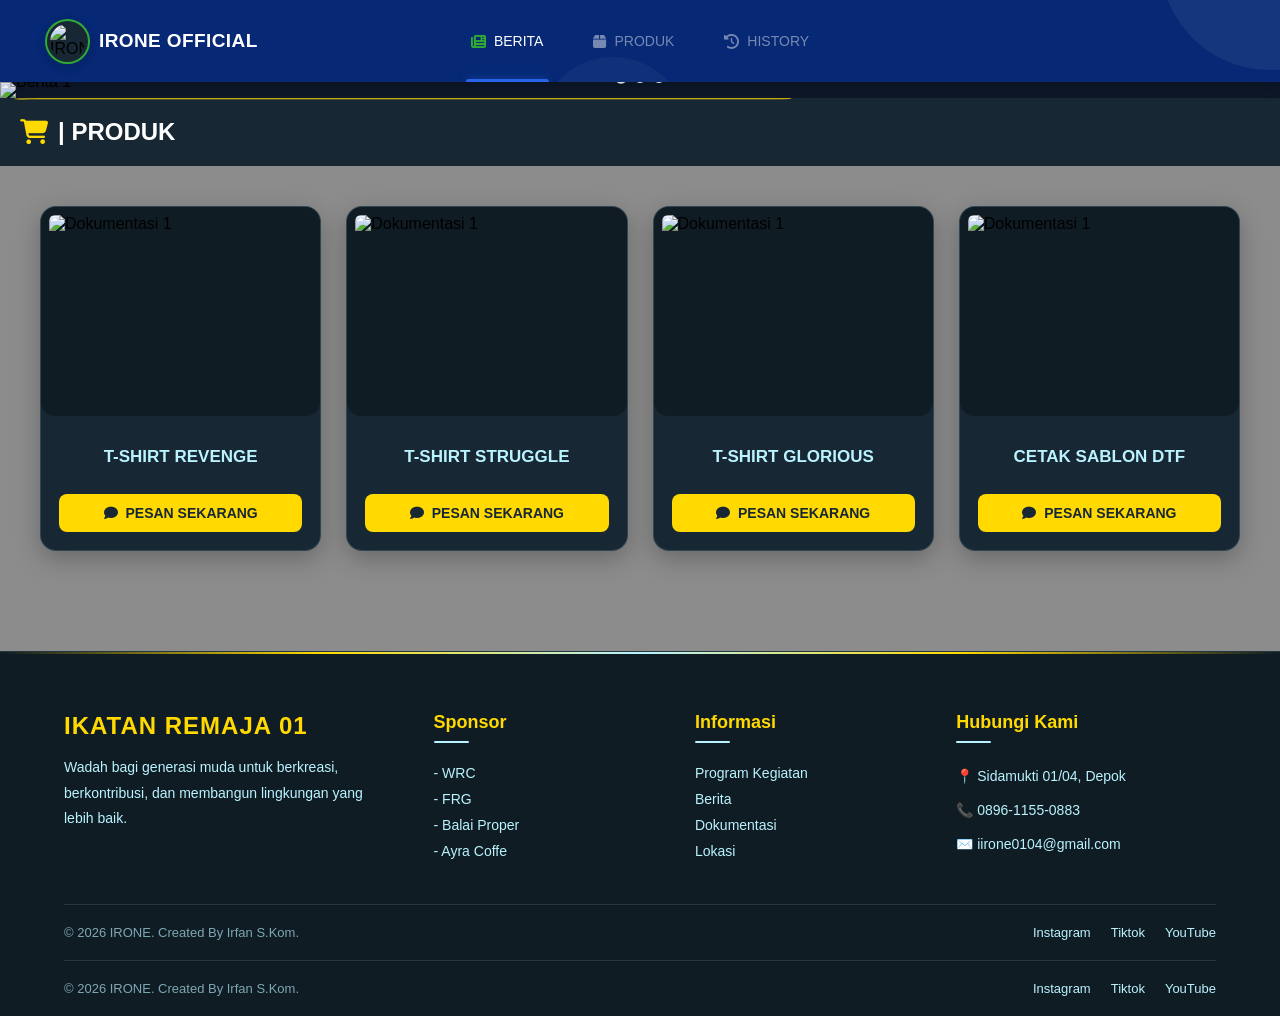
==== produk.html @ b9040efd "Add files via upload" ====
<!DOCTYPE html>
<html lang="id">
<head>
    <meta charset="UTF-8">
    <meta name="viewport" content="width=device-width, initial-scale=1.0">

    <title>IRONE-SITE</title>

    <!-- Font Awesome untuk icon -->
    <link rel="stylesheet"
          href="https://cdnjs.cloudflare.com/ajax/libs/font-awesome/6.5.2/css/all.min.css">

    <!-- CSS -->
    <link rel="stylesheet" href="style.css">
</head>

<body>

    <!-- =========================================
     DESKTOP TOP BAR
     HANYA MUNCUL DI DESKTOP
========================================= -->

<header class="desktop-topbar">

    <!-- LOGO + TEXT KIRI -->
    <div class="desktop-brand">

        <img
            src="img/logo.jpeg"
            alt="IRONE OFFICIAL"
            class="desktop-logo"
        >

        <div class="desktop-brand-text">

            <h1>IRONE OFFICIAL</h1>


        </div>

    </div>


    <!-- MENU TENGAH -->
    <nav class="desktop-menu">

        <a href="index.html" class="desktop-menu-item active">
            <i class="fa-solid fa-newspaper"></i>
            <span>BERITA</span>
        </a>

        <a href="produk.html" class="desktop-menu-item">
            <i class="fa-solid fa-box"></i>
            <span>PRODUK</span>
        </a>

        <a href="history.html" class="desktop-menu-item">
            <i class="fa-solid fa-clock-rotate-left"></i>
            <span>HISTORY</span>
        </a>

    </nav>

</header>

    <header class="mobile-topbar">

        <div class="mobile-brand">

            <!-- LOGO -->
            <img
                src="img/logo.jpeg"
                alt="Logo"
                class="mobile-logo"
            >

            <!-- TEXT -->
            <div class="mobile-brand-text">
                <h1>IRONE OFFICIAL</h1>
                <p>Wadah bagi para pemuda untuk membuktikan kualitasnya.</p>
            </div>

        </div>

    </header>
    <!-- MENU BAR -->
    <nav class="navbar">

        <div class="nav-container">

            <!-- BERITA -->
            <a href="index.html" class="nav-item">
                <i class="fa-solid fa-newspaper"></i>
                <span>BERITA</span>
            </a>

            <!-- LOGO KERANJANG -->
            <a href="produk.html" class="nav-logo">
                <i class="fa-solid fa-cart-shopping"></i>
            </a>

            <!-- HISTORY -->
            <a href="history.html" class="nav-item">
                <i class="fa-solid fa-clock-rotate-left"></i>
                <span>HISTORY</span>
            </a>

        </div>

    </nav>

    <!-- CONTENT -->
    <section class="hero-slider">

        <div class="slider-image-wrapper">

            <div class="slider-track">

                <div class="slide active">
                    <img src="img/bgp.jpeg" alt="Berita 1">
                </div>

                <div class="slide">
                    <img src="img/bgp.jpeg" alt="Berita 2">
                </div>

                <div class="slide">
                    <img src="img/bgp.jpeg" alt="Berita 3">
                </div>

            </div>

            <!-- BULATAN -->
            <div class="slider-dots"></div>

        </div>

    </section>

    <!-- CONTENT 1 -->
   <div class="berita-wrapper"> 
    <div class="berita">

        <svg class="running-border" viewBox="0 0 100 100" preserveAspectRatio="none">
            <rect
                x="1"
                y="1"
                width="98"
                height="98"
                rx="2"
                pathLength="100"
            />
        </svg>

        <div class="judul-anggota">
            <i class="fa-solid fa-cart-shopping"></i>
            <h3> | PRODUK</h3>
        </div>

    </div>
</div>

<section class="download-section">

    <div class="download-container">

        <!-- CARD 1 -->
        <div class="download-card">

            <div class="download-image">
                <img src="img/pe1.jpeg" alt="Dokumentasi 1">
            </div>

            <div class="download-info">

                <h3>T-SHIRT REVENGE</h3>

                <a href="https://wa.me/62895332427345?text=SAYA%20MAU%20ORDER%20T-SHIRT%20REVENGE"
                target="_blank"
                class="download-btn">

                    <i class="fa-solid fa-comment"></i>
                    PESAN SEKARANG

                </a>

            </div>

        </div>

         <!-- CARD 1 -->
        <div class="download-card">

            <div class="download-image">
                <img src="img/pe200.png" alt="Dokumentasi 1">
            </div>

            <div class="download-info">

                <h3>T-SHIRT STRUGGLE</h3>

                <a href="https://wa.me/62895332427345?text=SAYA%20MAU%20ORDER%20T-SHIRT%20STRUGGLE"
                target="_blank"
                class="download-btn">

                    <i class="fa-solid fa-comment"></i>
                    PESAN SEKARANG

                </a>

            </div>

        </div>

        <!-- CARD 1 -->
        <div class="download-card">

            <div class="download-image">
                <img src="img/pe3.jpeg" alt="Dokumentasi 1">
            </div>

            <div class="download-info">

                <h3>T-SHIRT GLORIOUS</h3>

                <a href="https://wa.me/62895332427345?text=SAYA%20MAU%20ORDER%20T-SHIRT%20GLORIOUS"
                target="_blank"
                class="download-btn">

                    <i class="fa-solid fa-comment"></i>
                    PESAN SEKARANG

                </a>

            </div>

        </div>

        <div class="download-card">

            <div class="download-image">
                <img src="img/500.pNg" alt="Dokumentasi 1">
            </div>

            <div class="download-info">

                <h3>CETAK SABLON DTF</h3>

                <a href="https://wa.me/62895332427345?text=SAYA%20MAU%20CETAK%20SABLON%20DTF"
                target="_blank"
                class="download-btn">

                    <i class="fa-solid fa-comment"></i>
                    PESAN SEKARANG

                </a>

            </div>

        </div>

    </div>

</section>

<!-- footer -->

 <footer class="footer">
    <div class="footer-container">

        <!-- Brand -->
        <div class="footer-brand">
            <h2>IKATAN REMAJA 01</h2>
            <p>
                Wadah bagi generasi muda untuk berkreasi, berkontribusi,
                dan membangun lingkungan yang lebih baik.
            </p>
        </div>

        <!-- Navigation -->
        <div class="footer-column">
            <h3>Sponsor</h3>
            <a href="#">- WRC</a>
            <a href="#">- FRG</a>
            <a href="#">- Balai Proper</a>
            <a href="#">- Ayra Coffe</a>
        </div>

        <!-- Information -->
        <div class="footer-column">
            <h3>Informasi</h3>
            <a href="#">Program Kegiatan</a>
            <a href="#">Berita</a>
            <a href="#">Dokumentasi</a>
            <a href="https://maps.app.goo.gl/nDN56WrfhUnpNdLi6">Lokasi</a>
        </div>

        <!-- Contact -->
        <div class="footer-column">
            <h3>Hubungi Kami</h3>
            <p>📍 Sidamukti 01/04, Depok</p>
            <p>📞 0896-1155-0883</p>
            <p>✉️ iirone0104@gmail.com</p>
        </div>

    </div>

    <!-- Bottom Footer -->
    <div class="footer-bottom">
        <p>© 2026 IRONE. Created By Irfan S.Kom.</p>

        <div class="social-links">
            <a href="https://www.instagram.com/p/DcHcsuZkzyS/?utm_source=ig_web_button_share_sheet">Instagram</a>
            <a href="#">Tiktok</a>
            <a href="#">YouTube</a>
        </div>
    </div>

    <div class="footer-bottom">
        <p>© 2026 IRONE. Created By Irfan S.Kom.</p>

        <div class="social-links">
            <a href="https://www.instagram.com/p/DcHcsuZkzyS/?utm_source=ig_web_button_share_sheet">Instagram</a>
            <a href="#">Tiktok</a>
            <a href="#">YouTube</a>
        </div>
    </div>
</footer>

</body>

<script>

document.addEventListener("DOMContentLoaded", function () {

    const slides = document.querySelectorAll(".slide");

    const prevButton = document.querySelector(".slider-prev");

    const nextButton = document.querySelector(".slider-next");

    const dotsContainer = document.querySelector(".slider-dots");


    let currentSlide = 0;

    let autoSlide;


    /* =========================================
       KALAU GAMBAR CUMA 1
    ========================================= */

    if (slides.length <= 1) {

        if (prevButton) {
            prevButton.style.display = "none";
        }

        if (nextButton) {
            nextButton.style.display = "none";
        }

        if (dotsContainer) {
            dotsContainer.style.display = "none";
        }

        return;
    }


    /* =========================================
       BUAT BULATAN OTOMATIS
    ========================================= */

    slides.forEach(function (slide, index) {

        const dot = document.createElement("button");

        dot.classList.add("slider-dot");

        dot.type = "button";


        if (index === 0) {
            dot.classList.add("active");
        }


        dot.addEventListener("click", function () {

            showSlide(index);

            restartAutoSlide();

        });


        dotsContainer.appendChild(dot);

    });


    const dots =
        document.querySelectorAll(".slider-dot");


    /* =========================================
       PINDAH SLIDE
    ========================================= */

    function showSlide(index) {

        currentSlide = index;


        slides.forEach(function (slide, i) {

            slide.classList.toggle(
                "active",
                i === currentSlide
            );

        });


        dots.forEach(function (dot, i) {

            dot.classList.toggle(
                "active",
                i === currentSlide
            );

        });

    }


    /* =========================================
       NEXT >
    ========================================= */

    function nextSlide() {

        currentSlide++;

        if (currentSlide >= slides.length) {

            currentSlide = 0;

        }

        showSlide(currentSlide);

    }


    /* =========================================
       PREVIOUS <
    ========================================= */

    function previousSlide() {

        currentSlide--;

        if (currentSlide < 0) {

            currentSlide = slides.length - 1;

        }

        showSlide(currentSlide);

    }


    /* =========================================
       TOMBOL <
    ========================================= */

    prevButton.addEventListener(
        "click",
        function () {

            previousSlide();

            restartAutoSlide();

        }
    );


    /* =========================================
       TOMBOL >
    ========================================= */

    nextButton.addEventListener(
        "click",
        function () {

            nextSlide();

            restartAutoSlide();

        }
    );


    /* =========================================
       AUTO SLIDE
       5 DETIK
    ========================================= */

    function startAutoSlide() {

        autoSlide = setInterval(
            nextSlide,
            5000
        );

    }


    /* =========================================
       RESET AUTO SLIDE
    ========================================= */

    function restartAutoSlide() {

        clearInterval(autoSlide);

        startAutoSlide();

    }


    showSlide(0);

    startAutoSlide();

});

</script>

<script>

    const boxes =
        document.querySelectorAll(".info-box");


    const observer = new IntersectionObserver(

        (entries) => {

            entries.forEach((entry) => {

                if (entry.isIntersecting) {

                    entry.target.classList.add("show");

                } else {

                    entry.target.classList.remove("show");

                }

            });

        },

        {
            threshold: 0.15
        }

    );


    boxes.forEach((box) => {

        observer.observe(box);

    });

</script>
</html>
---- style.css ----
/* =========================
   RESET
========================= */

* {
    margin: 0;
    padding: 0;
    box-sizing: border-box;
}

body {
    font-family: Arial, sans-serif;

    min-height: 100vh;
    width: 100%;

    background-image:
        linear-gradient(
            rgba(0, 0, 0, 0.45),
            rgba(0, 0, 0, 0.45)
        ),
        url("img/bg.jpeg");

    background-size: cover;
    background-position: center center;
    background-repeat: no-repeat;
    background-attachment: fixed;

    overflow-x: hidden;
}

/* Menu Bar Desktop */
/* =========================================
   DESKTOP TOP BAR
   DEFAULT HIDDEN
========================================= */

.desktop-topbar {
    display: none;
}


/* =========================================
   DESKTOP ONLY
========================================= */

@media (min-width: 769px) {

    .desktop-topbar {

        display: flex;

        width: 100%;
        height: 82px;

        background-color: #062875;

        align-items: center;

        position: relative;

        z-index: 1000;

        padding: 0 45px;

        box-shadow:
            0 4px 15px rgba(0, 0, 0, 0.20);

        overflow: hidden;
    }


    /* =====================================
       SHAPE BACKGROUND
    ===================================== */

    .desktop-topbar::before {

        content: "";

        position: absolute;

        width: 220px;
        height: 220px;

        right: -100px;
        top: -150px;

        background:
            rgba(255, 255, 255, 0.06);

        border-radius: 50%;

        pointer-events: none;
    }


    .desktop-topbar::after {

        content: "";

        position: absolute;

        width: 150px;
        height: 150px;

        left: 42%;
        bottom: -125px;

        background:
            rgba(255, 255, 255, 0.04);

        border-radius: 50%;

        pointer-events: none;
    }


    /* =====================================
       BRAND KIRI
    ===================================== */

    .desktop-brand {

        display: flex;

        align-items: center;

        gap: 12px;

        position: relative;

        z-index: 5;

        min-width: 300px;

        text-decoration: none;
    }


    /* =====================================
       LOGO
    ===================================== */

    .desktop-logo {

        width: 56px;
        height: 56px;

        object-fit: cover;

        border-radius: 50%;

        background-color: #172733;

        padding: 3px;

        border: 2px solid #2faa35;

        box-shadow:
            0 3px 10px rgba(0, 0, 0, 0.20);

        flex-shrink: 0;
    }


    /* =====================================
       TEXT LOGO
    ===================================== */

    .desktop-brand-text {

        color: white;

        line-height: 1.2;
    }


    .desktop-brand-text h1 {

        margin: 0;

        font-size: 19px;

        font-weight: 700;

        letter-spacing: 0.4px;
    }


    .desktop-brand-text p {

        margin: 5px 0 0;

        font-size: 11px;

        color:
            rgba(255, 255, 255, 0.72);

        white-space: nowrap;
    }


    /* =====================================
       MENU TENGAH
    ===================================== */

    .desktop-menu {

        position: absolute;

        left: 50%;

        top: 0;

        transform: translateX(-50%);

        height: 100%;

        display: flex;

        align-items: center;

        justify-content: center;

        gap: 45px;

        z-index: 10;
    }


    /* =====================================
       MENU ITEM
    ===================================== */

    .desktop-menu-item {

        position: relative;

        height: 100%;

        display: flex;

        align-items: center;

        gap: 8px;

        padding: 0 5px;

        text-decoration: none;

        color:
            rgba(255, 255, 255, 0.55);

        font-size: 15px;

        font-weight: 600;

        transition: all 0.3s ease;
    }


    /* ICON */

    .desktop-menu-item i {

        font-size: 15px;

        transition: color 0.3s ease;
    }


    /* =====================================
       HOVER
    ===================================== */

    .desktop-menu-item:hover {

        color: white;

        transform: translateY(-1px);
    }


    .desktop-menu-item:hover i {

        color: #2faa35;
    }


    /* =====================================
       MENU AKTIF
    ===================================== */

    .desktop-menu-item.active {

        color: white;
    }


    .desktop-menu-item.active i {

        color: #2faa35;
    }


    /* GARIS HIJAU MENU AKTIF */

   /* =====================================
   GARIS MENU AKTIF
===================================== */

.desktop-menu-item.active::after {

    content: "";

    position: absolute;

    left: 0;
    right: 0;

    bottom: 0;

    height: 3px;

    background-color: #2f6df6;

    border-radius:
        5px 5px 0 0;

    box-shadow:
        0 0 8px rgba(47, 109, 246, 0.5);

    opacity: 1;

    transition: all 0.3s ease;
}

/* =====================================
   SAAT MENU DI-HOVER
   SEMBUNYIKAN GARIS ACTIVE
===================================== */

.desktop-menu:hover .desktop-menu-item.active::after {
    opacity: 0;
}


/* =====================================
   GARIS PINDAH KE MENU YANG DI-HOVER
===================================== */

.desktop-menu-item:hover::after {

    content: "";

    position: absolute;

    left: 0;
    right: 0;

    bottom: 0;

    height: 3px;

    background-color: #2f6df6;

    border-radius:
        5px 5px 0 0;

    box-shadow:
        0 0 8px rgba(47, 109, 246, 0.5);

    opacity: 1;

    transition: all 0.25s ease;
}

    /* =====================================
       SEMBUNYIKAN NAVBAR MOBILE
    ===================================== */

    .mobile-topbar,
    .navbar {

        display: none !important;
    }


    body {

        padding-top: 0;
        padding-bottom: 0;
    }

}

/* =========================
   TOP BAR MOBILE
   DEFAULT: HIDDEN
========================= */

.mobile-topbar {
    display: none;
}


/* =========================
   TABLET / HP
========================= */

@media (max-width: 768px) {

    .mobile-topbar {
        display: flex;

        position: fixed;

        top: 0;
        left: 0;

        width: 100%;
        height: 82px;

        background-color: #062875;

        align-items: center;

        padding: 0 20px;

        z-index: 1100;

        overflow: hidden;

        box-shadow:
            0 4px 15px rgba(0, 0, 0, 0.20);
    }


    /* =========================
       SHAPE BACKGROUND
    ========================= */

    .mobile-topbar::after {
        content: "";

        position: absolute;

        width: 180px;
        height: 180px;

        right: -70px;
        top: -110px;

        background: rgba(255, 255, 255, 0.08);

        border-radius: 50%;
    }


    .mobile-topbar::before {
        content: "";

        position: absolute;

        width: 120px;
        height: 120px;

        right: 70px;
        bottom: -90px;

        background: rgba(255, 255, 255, 0.06);

        border-radius: 50%;
    }


    /* =========================
       BRAND
    ========================= */

    .mobile-brand {
        position: relative;

        z-index: 5;

        display: flex;

        align-items: center;

        gap: 12px;
    }


    /* =========================
       LOGO GAMBAR
    ========================= */

    .mobile-logo {
        width: 72px;
        height: 72px;

        object-fit: contain;

        border-radius: 50%;

        background-color: #172733;

        padding: 4px;

        flex-shrink: 0;

        border: 3px solid rgba(47, 170, 53, 0.9);

        box-shadow:
            0 4px 12px rgba(0, 0, 0, 0.20);
    }


    /* =========================
       TEXT SAMPING LOGO
    ========================= */

    .mobile-brand-text {
        color: white;

        line-height: 1.2;
    }


    .mobile-brand-text h1 {
        margin: 0;

        font-size: 19px;

        font-weight: 700;

        letter-spacing: 0.3px;
    }


    .mobile-brand-text p {
        margin: 4px 0 0;

        font-size: 12px;

        color: rgba(255, 255, 255, 0.80);
    }


    /* =========================
       AGAR CONTENT TIDAK TERTUTUP
    ========================= */

    body {
        padding-top: 82px;
    }
}


/* =========================
   HP KECIL
========================= */

@media (max-width: 480px) {

    .mobile-topbar {
        height: 76px;

        padding: 0 15px;
    }


    .mobile-logo {
        width: 46px;
        height: 46px;

        padding: 3px;
    }


    .mobile-brand {
        gap: 10px;
    }


    .mobile-brand-text h1 {
        font-size: 17px;
    }


    .mobile-brand-text p {
        font-size: 11px;

        margin-top: 3px;
    }


    body {
        padding-top: 76px;
    }
}


/* =========================
   HP SANGAT KECIL
========================= */

@media (max-width: 360px) {

    .mobile-topbar {
        height: 70px;

        padding: 0 12px;
    }


    .mobile-logo {
        width: 42px;
        height: 42px;
    }


    .mobile-brand {
        gap: 9px;
    }


    .mobile-brand-text h1 {
        font-size: 15px;
    }


    .mobile-brand-text p {
        font-size: 10px;
    }


    body {
        padding-top: 70px;
    }
}
/* =========================
   NAVBAR DESKTOP
========================= */

.navbar {
    width: 100%;
    height: 80px;

    background-color: #062875;

    display: none;
    justify-content: center;
    align-items: center;

    position: relative;
    z-index: 1000;
}

/* =========================================
   DESKTOP NAVBAR
   HANYA UNTUK DESKTOP
========================================= */

.desktop-navbar {

    display: flex;

    width: 100%;
    height: 80px;

    background-color: #100625;

    align-items: center;

    position: relative;

    z-index: 1000;

    overflow: hidden;
}


/* =========================================
   SHAPE BACKGROUND
========================================= */

.desktop-navbar::before {

    content: "";

    position: absolute;

    width: 220px;
    height: 220px;

    right: -100px;
    top: -160px;

    background: rgba(255,255,255,0.04);

    border-radius: 50%;

    pointer-events: none;
}


.desktop-navbar::after {

    content: "";

    position: absolute;

    width: 140px;
    height: 140px;

    left: 35%;
    bottom: -110px;

    background: rgba(255,255,255,0.025);

    border-radius: 50%;

    pointer-events: none;
}


/* =========================================
   CONTAINER
========================================= */

.desktop-nav-container {

    width: 100%;

    max-width: 1280px;

    height: 100%;

    margin: 0 auto;

    padding: 0 40px;

    display: flex;

    align-items: center;

    justify-content: space-between;

    position: relative;

    z-index: 5;
}


/* =========================================
   BRAND
========================================= */

.desktop-brand {

    display: flex;

    align-items: center;

    gap: 9px;

    text-decoration: none;
}


/* Logo */

.desktop-logo {

    width: 45px;
    height: 45px;

    object-fit: cover;

    border-radius: 50%;
}


/* Tulisan */

.desktop-brand-text {

    display: flex;

    align-items: baseline;

    gap: 4px;
}


.desktop-brand-text strong {

    color: #ffff00;

    font-size: 22px;

    font-weight: 800;

    letter-spacing: 0.3px;
}


.desktop-brand-text span {

    color: rgba(255,255,255,0.55);

    font-size: 11px;

    font-weight: 600;
}


/* =========================================
   MENU
========================================= */

.desktop-menu {

    height: 100%;

    display: flex;

    align-items: center;

    gap: 40px;
}


.desktop-menu-item {

    height: 100%;

    display: flex;

    align-items: center;

    justify-content: center;

    position: relative;

    padding: 0 5px;

    text-decoration: none;

    color: rgba(255,255,255,0.45);

    font-size: 14px;

    font-weight: 500;

    transition: all 0.3s ease;
}


/* Hover */

.desktop-menu-item:hover {

    color: white;
}


/* Menu aktif */

.desktop-menu-item.active {

    color: white;
}


/* Garis menu aktif */

.desktop-menu-item.active::after {

    content: "";

    position: absolute;

    left: 0;

    bottom: 0;

    width: 100%;

    height: 3px;

    background-color: #2864e8;

    border-radius: 5px 5px 0 0;
}


/* Container menu */

.nav-container {
    display: flex;
    align-items: center;
    justify-content: center;

    gap: 25px;
}


/* =========================
   MENU ITEM
========================= */

.nav-item {
    min-width: 150px;
    height: 48px;

    background-color: white;

    border-radius: 10px;

    border: 2px solid transparent;

    display: flex;
    align-items: center;
    justify-content: center;

    gap: 10px;

    text-decoration: none;

    color: #062875;

    font-size: 18px;
    font-weight: 600;

    position: relative;
    overflow: hidden;

    transition: all 0.3s ease;
}


/* Icon dan text berada di atas animasi */

.nav-item i,
.nav-item span {
    position: relative;
    z-index: 2;
}


/* Garis running */

.nav-item::before {
    content: "";

    position: absolute;

    inset: 0;

    border: 2px solid transparent;

    border-radius: 10px;

    background:
        linear-gradient(#062875, #062875) padding-box,
        linear-gradient(
            90deg,
            transparent,
            #2faa35,
            transparent
        ) border-box;

    background-size: 200% 100%;

    opacity: 0;

    z-index: 0;

    pointer-events: none;
}


/* Hover */

.nav-item:hover::before {
    opacity: 1;

    animation: greenRunning 1.5s linear infinite;
}


@keyframes greenRunning {

    0% {
        background-position: 200% 0;
    }

    100% {
        background-position: -200% 0;
    }

}


/* Hover tombol */

.nav-item:hover {
    background-color: #062875;

    transform: translateY(-3px);

    color: white;

    box-shadow:
        0 0 10px rgba(47, 170, 53, 0.35),
        0 6px 15px rgba(0, 0, 0, 0.15);
}


/* Text + icon menjadi putih */

.nav-item:hover i,
.nav-item:hover span {
    color: white;
}


/* =========================
   LOGO KERANJANG
========================= */

/* =========================
   LOGO KERANJANG
========================= */

/* =========================
   LOGO KERANJANG
========================= */

/* =========================
   LOGO KERANJANG
========================= */

.nav-logo {
    width: 74px;
    height: 74px;

    flex-shrink: 0;

    border-radius: 50%;

    background-color: white;

    display: flex;
    align-items: center;
    justify-content: center;

    text-decoration: none;

    color: #062875;

    font-size: 28px;

    border: 5px solid #062875;

    position: relative;

    z-index: 10;

    margin-top: -38px;

    transition: all 0.3s ease;
}


/* =========================
   ICON
========================= */

.nav-logo i {
    position: relative;

    z-index: 3;

    color: #062875;

    transition: color 0.3s ease;
}


/* =========================
   STROKE HIJAU RUNNING
========================= */

.nav-logo::before {
    content: "";

    position: absolute;

    width: 100%;
    height: 100%;

    top: 50%;
    left: 50%;

    transform: translate(-50%, -50%);

    border-radius: 50%;

    padding: 3px;

    background: conic-gradient(
        from 0deg,
        transparent 0deg,
        transparent 250deg,
        #2faa35 290deg,
        #2faa35 330deg,
        transparent 360deg
    );

    
        

    -webkit-mask-composite: xor;

    mask-composite: exclude;

    opacity: 0;

    z-index: 2;

    pointer-events: none;
}


/* =========================
   HOVER
========================= */

.nav-logo:hover {

    background-color: #062875;

    transform: scale(1.08);

    box-shadow:
        0 0 15px rgba(47, 170, 53, 0.35),
        0 8px 20px rgba(0, 0, 0, 0.2);
}


/* =========================
   ICON PUTIH
========================= */

.nav-logo:hover i {
    color: white;
}


/* =========================
   RUNNING AKTIF
========================= */

.nav-logo:hover::before {

    opacity: 1;

    animation: cartGreenRunning 1.2s linear infinite;
}


/* =========================
   ANIMASI
========================= */

@keyframes cartGreenRunning {

    from {
        transform:
            translate(-50%, -50%)
            rotate(0deg);
    }

    to {
        transform:
            translate(-50%, -50%)
            rotate(360deg);
    }
}


/* =========================
   TABLET / HP
========================= */

@media (max-width: 768px) {

    .navbar {
        position: fixed;

        left: 0;
        bottom: 0;

        width: 100%;
        height: 82px;

        background-color: #062875;

        display: flex;
        align-items: center;
        justify-content: center;

        border-radius: 0;

        box-shadow: 0 -5px 20px rgba(0, 0, 0, 0.2);
    }


    .nav-container {
        width: 100%;

        display: flex;

        align-items: center;
        justify-content: space-around;

        padding: 0 30px;
    }


    /* Menu kiri & kanan */

    .nav-item {
        min-width: 0;

        width: 38%;

        height: 50px;

        border-radius: 10px;

        font-size: 17px;

        gap: 8px;
    }


    .nav-item i {
        font-size: 17px;
    }


    /* Logo tengah */

    .nav-logo {
        width: 74px;
        height: 74px;

        flex-shrink: 0;

        font-size: 28px;

        border: 5px solid #062875;

        position: relative;

        z-index: 10;

        margin-top: -38px;

        box-shadow: 0 -2px 10px rgba(0, 0, 0, 0.08);
    }
}


/* =========================
   HP KECIL
========================= */

@media (max-width: 480px) {

    .navbar {
        height: 76px;
    }


    .nav-container {
        padding: 0 15px;
    }


    .nav-item {
        width: 35%;

        height: 48px;

        font-size: 15px;
    }


    .nav-item i {
        font-size: 15px;
    }


    .nav-logo {
        width: 68px;
        height: 68px;

        font-size: 25px;

        margin-top: -35px;
    }
}


/* =========================
   HP SANGAT KECIL
========================= */

@media (max-width: 360px) {

    .nav-container {
        padding: 0 10px;
    }


    .nav-item {
        width: 34%;

        font-size: 13px;
    }


    .nav-item i {
        font-size: 14px;
    }


    .nav-logo {
        width: 62px;
        height: 62px;

        font-size: 22px;

        margin-top: -32px;
    }
}

/* =========================
   BACKGROUND HP / DEVICE KECIL
========================= */

/* =========================================
   BACKGROUND HP / TABLET
   HD + RESPONSIVE
========================================= */

@media (max-width: 768px) {

    body {
        min-height: 100vh;

        background-image:
            linear-gradient(
                rgba(0, 0, 0, 0.58),
                rgba(0, 0, 0, 0.58)
            ),
            url("img/bg.jpeg");

        /* Tetap memenuhi layar */
        background-size: cover;

        /* Posisi gambar lebih stabil di HP */
        background-position: center center;

        background-repeat: no-repeat;

        /* Jangan fixed di HP */
        background-attachment: scroll;

        /* Optimasi rendering */
        image-rendering: auto;
    }
}


/* =========================================
   HP KECIL
========================================= */

@media (max-width: 480px) {

    body {
        background-image:
            linear-gradient(
                rgba(0, 0, 0, 0.62),
                rgba(0, 0, 0, 0.62)
            ),
            url("img/bg.jpeg");

        background-size: cover;

        /*
           Sedikit geser posisi agar bagian
           penting gambar lebih terlihat
        */
        background-position: center center;

        background-repeat: no-repeat;
        background-attachment: scroll;

        image-rendering: auto;
    }
}


/* =========================================
   HP SANGAT KECIL
========================================= */

@media (max-width: 360px) {

    body {
        background-image:
            linear-gradient(
                rgba(0, 0, 0, 0.65),
                rgba(0, 0, 0, 0.65)
            ),
            url("img/bg.jpeg");

        background-size: cover;
        background-position: center center;
        background-repeat: no-repeat;
        background-attachment: scroll;

        image-rendering: auto;
    }
}

/* GAMBAR CONTENT */
/* =========================================================
   SLIDER
========================================================= */
/* =========================================================
   ANIMASI SLIDE
========================================================= */

.slide {
    position: absolute;

    top: 0;
    left: 0;

    width: 100%;

    opacity: 0;
    visibility: hidden;

    transform: scale(1.08);

    transition:
        opacity 0.7s ease,
        transform 1.2s ease;

    z-index: 1;
}


/* SLIDE AKTIF */

.slide.active {
    position: relative;

    opacity: 1;
    visibility: visible;

    transform: scale(1);

    z-index: 2;
}

.hero-slider {
    width: 100%;
    margin: 0;
    padding: 0;

    overflow: hidden;
}


/* =========================================================
   AREA GAMBAR
========================================================= */

.slider-image-wrapper {
    position: relative;

    width: 100%;

    margin: 0;
    padding: 0;

    overflow: hidden;

    line-height: 0;

    background: #0d1728;
}


/* =========================================================
   TRACK
========================================================= */

.slider-track {
    position: relative;

    width: 100%;

    margin: 0;
    padding: 0;
}


/* =========================================================
   SLIDE
========================================================= */

.slide {
    position: absolute;

    top: 0;
    left: 0;

    width: 100%;

    opacity: 0;
    visibility: hidden;

    transition: opacity 0.5s ease;
}


.slide.active {
    position: relative;

    opacity: 1;
    visibility: visible;
}


/* =========================================================
   GAMBAR
========================================================= */

.slide img {
    display: block;

    width: 100%;
    height: auto;

    max-width: 100%;

    margin: 0;
    padding: 0;

    object-fit: cover;

    user-select: none;
    pointer-events: none;
}


/* =========================================================
   TOMBOL < >
========================================================= */

.slider-arrow {
    position: absolute;

    top: 50%;

    transform: translateY(-50%);

    width: 50px;
    height: 70px;

    padding: 0;

    border: none;

    background: #172733;

    color: white;

    font-size: 40px;

    line-height: 1;

    cursor: pointer;

    z-index: 100;

    display: flex;
    align-items: center;
    justify-content: center;

    transition: all 0.3s ease;
}


/* KIRI */

.slider-prev {
    left: 0;

    border-radius: 0 10px 10px 0;
}


/* KANAN */

.slider-next {
    right: 0;

    border-radius: 10px 0 0 10px;
}


/* HOVER */

.slider-arrow:hover {
    background: #062875;

    color: #080808;

    box-shadow:
        0 0 12px rgba(255, 251, 0, 0.5);
}


/* =========================================================
   BULATAN
========================================================= */

.slider-dots {
    position: absolute;

    left: 50%;
    bottom: 15px;

    transform: translateX(-50%);

    display: flex;

    gap: 8px;

    z-index: 100;

    line-height: normal;
}


.slider-dot {
    width: 11px;
    height: 11px;

    padding: 0;

    border: 2px solid white;

    border-radius: 50%;

    background: transparent;

    cursor: pointer;

    transition: all 0.3s ease;
}


.slider-dot.active {
    background: white;

    transform: scale(1.15);
}


.slider-dot:hover {
    background: #2faa35;

    border-color: #2faa35;
}


/* =========================================================
   TABLET
========================================================= */

@media (max-width: 768px) {

    .slider-arrow {
        width: 40px;
        height: 60px;

        font-size: 32px;
    }

}


/* =========================================================
   HP
========================================================= */

@media (max-width: 480px) {

    .slider-arrow {
        width: 32px;
        height: 50px;

        font-size: 27px;
    }


    .slider-dots {
        bottom: 10px;

        gap: 7px;
    }


    .slider-dot {
        width: 9px;
        height: 9px;

        border-width: 1.5px;
    }

}


/* =========================================================
   HP SANGAT KECIL
========================================================= */

@media (max-width: 360px) {

    .slider-arrow {
        width: 28px;
        height: 45px;

        font-size: 23px;
    }

}

/* CONTENT 1 */
.berita {
    position: relative;
    width: 100%;
    padding: 20px 20px;
    background: #172733;
    color: white;
    overflow: hidden;
    text-align: center;
}

/* SVG border */
.running-border {
    position: absolute;
    inset: 0;
    width: 100%;
    height: 100%;
    pointer-events: none;
}

/* Garis stroke */
.running-border rect {
    fill: none;
    stroke: #ffd900;
    stroke-width: 1.5;
    stroke-linecap: round;

    /* Membuat stroke berjalan */
    stroke-dasharray: 15 85;
    stroke-dashoffset: 100;

    animation: runningStroke 3s linear infinite;
}

@keyframes runningStroke {
    to {
        stroke-dashoffset: 0;
    }
}
/* box gambar */
.judul-anggota {
    position: relative;
    z-index: 2;

    display: flex;
    flex-direction: row;
    align-items: center;
    gap: 10px;
}

.judul-anggota i {
    font-size: 25px;
    color: #ffd900;
}

.judul-anggota h3 {
    margin: 0;
    color: white;
    font-size: 24px;
}

/*box anggota */
/* =========================
   BOX ANGGOTA
========================= */

.anggota-container {
    width: 100%;
    max-width: 1200px;

    margin: 0 auto;
    padding: 5px 20px 15px;

    overflow: hidden;
}
/* =========================
   CARD
========================= */

.anggota-card {
    display: inline-block;
    vertical-align: top;

    width: 170px;
    margin: 0 8px;

    background: #172733;
    border: 1px solid rgba(255, 217, 0, 0.35);
    border-radius: 10px;

    overflow: hidden;

    transition: 0.3s ease;
}


/* AREA GAMBAR */
.anggota-image {
    width: 100%;
    height: 190px;

    background: #101c24;

    display: flex;
    align-items: center;
    justify-content: center;

    overflow: hidden;
}


/* GAMBAR TIDAK PEANG */
.anggota-image img {
    width: 100%;
    height: 100%;

    object-fit: contain;
    object-position: center;

    display: block;

    transition: transform 0.4s ease;
}


/* HOVER */
.anggota-card:hover {
    transform: scale(1.04);
}

.anggota-card:hover .anggota-image img {
    transform: scale(1.05);
}
/* =========================
   INFORMASI
========================= */

.anggota-info {
    padding: 18px;

    text-align: center;
}


/* =========================
   JUDUL ANGGOTA
========================= */
.anggota-info h3 {
    margin: 0;

    color: white;

    font-size: 18px;
    font-weight: 600;

    line-height: 1.25;

    height: 46px;

    display: flex;
    align-items: center;
    justify-content: center;

    text-align: center;

    overflow: hidden;

    padding: 0 3px;
}


/* =========================
   STATUS
========================= */

.status {
    display: inline-block;

    padding: 5px 14px;

    border-radius: 20px;

    background: #ffd900;

    color: #172733;

    font-size: 13px;

    font-weight: bold;
}

/* tentang kami */

/* ========================================
   CONTENT
======================================== */

.content {
    width: 90%;
    max-width: 1200px;

    margin: 30px auto;
    padding: 20px;

    box-sizing: border-box;
}


/* ========================================
   INFO BOX
======================================== */

.info-box {
    position: relative;

    width: 100%;
    margin-bottom: 30px;
    padding: 25px;

    background: #172733;

    border: 1px solid rgba(185, 243, 255, 0.15);
    border-radius: 14px;

    box-sizing: border-box;
    overflow: hidden;

    color: #b9f3ff;

    /* Kondisi awal */
    opacity: 0;
    transform: translateY(60px);
    filter: blur(5px);

    transition:
        opacity 0.8s ease,
        transform 0.8s cubic-bezier(.16, 1, .3, 1),
        filter 0.8s ease,
        box-shadow 0.4s ease,
        border-color 0.4s ease;
}


/* ========================================
   SAAT MASUK LAYAR
======================================== */

.info-box.show {
    opacity: 1;

    transform: translateY(0);

    filter: blur(0);
}


/* ========================================
   ANIMASI BOX
======================================== */

@keyframes boxMasuk {

    0% {
        opacity: 0;
        transform: translateY(35px);
        filter: blur(5px);
    }

    70% {
        opacity: 0.9;
        filter: blur(1px);
    }

    100% {
        opacity: 1;
        transform: translateY(0);
        filter: blur(0);
    }
}


/* Animasi muncul bergantian */

.info-box:nth-child(1) {
    animation-delay: 0.1s;
}

.info-box:nth-child(2) {
    animation-delay: 0.25s;
}

.info-box:nth-child(3) {
    animation-delay: 0.4s;
}

.info-box:nth-child(4) {
    animation-delay: 0.55s;
}


/* ========================================
   GAMBAR
======================================== */

.image-box {
    width: 35%;
    max-width: 400px;

    height: 280px;

    float: left;

    margin: 0 25px 15px 0;

    background: #101c24;

    border-radius: 10px;

    overflow: hidden;

    display: flex;
    align-items: center;
    justify-content: center;
}


/* ========================================
   GAMBAR ASLI
======================================== */

.img1 {
    width: 100%;
    height: 100%;
    border-radius: 14px;
    display: block;

    /*
       CONTAIN = GAMBAR UTUH
       Tidak terpotong
       Tidak gepeng
    */
    object-fit: contain;

    object-position: center;
    
    padding: 5px;

    box-sizing: border-box;

    transition:
        transform 0.6s cubic-bezier(.22, 1, .36, 1),
        filter 0.4s ease;
}


/* ========================================
   TEXT / DESKRIPSI
======================================== */

.description {
    width: 100%;

    color: #b9f3ff;

    font-size: 16px;

    line-height: 1.8;

    text-align: justify;
}


/* ========================================
   JUDUL
======================================== */

.description h2 {
    margin: 0 0 15px;

    color: #b9f3ff;

    font-size: clamp(20px, 2.5vw, 28px);

    line-height: 1.35;

    text-align: left;
}


/* ========================================
   PARAGRAF
======================================== */

.description p {
    margin: 0 0 18px;

    color: #b9f3ff;

    font-size: 16px;

    line-height: 1.8;

    text-align: justify;

    text-indent: 30px;

    overflow-wrap: break-word;
}


/* ========================================
   AGAR BOX MENGIKUTI FLOAT
======================================== */

.info-box::after {
    content: "";

    display: table;

    clear: both;
}


/* ========================================
   HOVER MODERN
======================================== */

.info-box:hover {

    transform: translateY(-7px);

    border-color: rgba(185, 243, 255, 0.4);

    box-shadow:
        0 15px 40px rgba(0, 0, 0, 0.35),
        0 0 25px rgba(185, 243, 255, 0.08);
}


.info-box:hover .img1 {

    transform: scale(1.05);

    filter: brightness(1.08);
}


/* ========================================
   BOX 2 GAMBAR KANAN
======================================== */

/*
   HTML TETAP SAMA.
   Box genap otomatis membalik posisi
   gambar ke kanan.
*/

.info-box:nth-child(even) .image-box {

    float: right;

    margin: 0 0 15px 25px;
}


/* ========================================
   TABLET
======================================== */

@media (max-width: 900px) {

    .content {
        width: 94%;

        padding: 15px;
    }

    .info-box {
        padding: 20px;
    }

    .image-box {

        width: 38%;

        max-width: 350px;

        height: 240px;

        margin-right: 20px;
    }

    .info-box:nth-child(even) .image-box {

        margin-left: 20px;
    }

    .description {
        font-size: 15px;
    }

    .description p {
        font-size: 15px;
        line-height: 1.7;
    }
}


/* ========================================
   HP
======================================== */

@media (max-width: 650px) {

    .content {

        width: 100%;

        padding: 10px;

        margin: 10px auto;
    }


    .info-box,
    .info-box:nth-child(even) {

        display: block;

        padding: 15px;

        margin-bottom: 20px;
    }


    /* ====================================
       GAMBAR HP
    ==================================== */

    .image-box,
    .info-box:nth-child(even) .image-box {

        float: none;

        width: 100%;

        max-width: none;

        height: auto;

        aspect-ratio: 16 / 10;

        margin: 0 0 15px 0;

        border-radius: 10px;
    }


    .img1 {

        width: 100%;

        height: 100%;

        object-fit: contain;

        padding: 5px;
    }


    /* ====================================
       TEXT HP
    ==================================== */

    .description {

        width: 100%;

        font-size: 14px;

        line-height: 1.7;

        text-align: justify;
    }


    .description h2 {

        font-size: 20px;

        line-height: 1.35;

        margin-bottom: 10px;
    }


    .description p {

        font-size: 14px;

        line-height: 1.7;

        text-align: justify;

        text-indent: 25px;
    }


    /* Hover HP */

    .info-box:hover {

        transform: translateY(-3px);
    }
}


/* ========================================
   HP KECIL
======================================== */

@media (max-width: 380px) {

    .content {
        padding: 7px;
    }

    .info-box {
        padding: 12px;
    }

    .description h2 {
        font-size: 18px;
    }

    .description p {
        font-size: 13px;
        line-height: 1.65;
    }
}


/* ========================================
   AKSESIBILITAS
   Kurangi animasi jika user memilih
   reduced motion
======================================== */

@media (prefers-reduced-motion: reduce) {

    .info-box {
        animation: none;
        opacity: 1;
        transform: none;
        filter: none;
        transition: none;
    }

    .img1 {
        transition: none;
    }
}

/* footer */
/* ========================================
   FOOTER
======================================== */

.footer {
    position: relative;

    width: 100%;

    background: #101c24;

    color: #b9f3ff;

    margin-top: 60px;

    border-top: 1px solid rgba(185, 243, 255, 0.12);

    overflow: hidden;
}


/* ========================================
   EFEK GARIS ATAS FOOTER
======================================== */

.footer::before {
    content: "";

    position: absolute;

    top: 0;
    left: 0;

    width: 100%;
    height: 2px;

    background: linear-gradient(
        90deg,
        transparent,
        #ffd900,
        #b9f3ff,
        #ffd900,
        transparent
    );

    animation: footerLine 4s linear infinite;
}


@keyframes footerLine {

    0% {
        transform: translateX(-100%);
    }

    100% {
        transform: translateX(100%);
    }
}


/* ========================================
   FOOTER CONTAINER
======================================== */

.footer-container {

    width: 90%;
    max-width: 1200px;

    margin: auto;

    padding: 60px 0 45px;

    display: grid;

    grid-template-columns:
        1.5fr
        1fr
        1fr
        1.2fr;

    gap: 45px;
}


/* ========================================
   BRAND
======================================== */

.footer-brand h2 {

    margin: 0 0 15px;

    color: #ffd900;

    font-size: 24px;

    font-weight: 700;

    letter-spacing: 1px;
}


.footer-brand p {

    margin: 0;

    max-width: 350px;

    color: #b9f3ff;

    font-size: 14px;

    line-height: 1.8;
}


/* ========================================
   FOOTER COLUMN
======================================== */

.footer-column {

    display: flex;

    flex-direction: column;

    gap: 10px;
}


.footer-column h3 {

    position: relative;

    margin: 0 0 12px;

    padding-bottom: 10px;

    color: #ffd900;

    font-size: 18px;
}


/* Garis kecil di bawah judul */

.footer-column h3::after {

    content: "";

    position: absolute;

    left: 0;
    bottom: 0;

    width: 35px;
    height: 2px;

    background: #b9f3ff;

    border-radius: 10px;
}


/* ========================================
   LINK
======================================== */

.footer-column a {

    position: relative;

    width: fit-content;

    color: #b9f3ff;

    text-decoration: none;

    font-size: 14px;

    transition:
        color 0.3s ease,
        transform 0.3s ease;
}


.footer-column a:hover {

    color: #ffd900;

    transform: translateX(6px);
}


/* ========================================
   CONTACT
======================================== */

.footer-column p {

    margin: 0;

    color: #b9f3ff;

    font-size: 14px;

    line-height: 1.7;
}


/* ========================================
   FOOTER BOTTOM
======================================== */

.footer-bottom {

    width: 90%;
    max-width: 1200px;

    margin: auto;

    padding: 20px 0;

    border-top: 1px solid rgba(185, 243, 255, 0.12);

    display: flex;

    align-items: center;

    justify-content: space-between;

    gap: 20px;
}


.footer-bottom p {

    margin: 0;

    color: rgba(185, 243, 255, 0.65);

    font-size: 13px;
}


/* ========================================
   SOCIAL MEDIA
======================================== */

.social-links {

    display: flex;

    align-items: center;

    gap: 20px;
}


.social-links a {

    color: #b9f3ff;

    text-decoration: none;

    font-size: 13px;

    transition:
        color 0.3s ease,
        transform 0.3s ease;
}


.social-links a:hover {

    color: #ffd900;

    transform: translateY(-3px);
}


/* ========================================
   RESPONSIVE TABLET
======================================== */

@media (max-width: 900px) {

    .footer-container {

        grid-template-columns:
            1fr
            1fr;

        gap: 35px;

        padding: 45px 0;
    }

    .footer-brand p {

        max-width: 100%;
    }
}


/* ========================================
   RESPONSIVE HP
======================================== */

@media (max-width: 600px) {

    .footer-container {

        width: 88%;

        grid-template-columns: 1fr;

        gap: 30px;

        padding: 40px 0 30px;
    }


    .footer-brand h2 {

        font-size: 21px;
    }


    .footer-column h3 {

        font-size: 17px;
    }


    .footer-column a,
    .footer-column p {

        font-size: 13px;
    }


    /* Bottom menjadi vertikal */

    .footer-bottom {

        width: 88%;

        flex-direction: column;

        text-align: center;

        padding: 20px 0;

        gap: 15px;
    }


    .social-links {

        justify-content: center;

        gap: 18px;
    }
}


/* ========================================
   HP KECIL
======================================== */

@media (max-width: 380px) {

    .footer-container {

        width: 90%;
    }


    .footer-brand h2 {

        font-size: 19px;
    }


    .social-links {

        gap: 12px;
    }
}

/* DOKUMENTASI */
/* ========================================
   DOWNLOAD SECTION
======================================== */

.download-section {
    width: 100%;

    padding: 40px 20px;

    box-sizing: border-box;
}


/* ========================================
   CONTAINER
======================================== */

.download-container {

    width: 100%;

    max-width: 1200px;

    margin: auto;

    display: grid;

    /*
       DESKTOP
       4 BOX DALAM 1 BARIS
    */
    grid-template-columns: repeat(4, 1fr);

    gap: 25px;
}


/* ========================================
   CARD
======================================== */

.download-card {

    position: relative;

    background: #172733;

    border: 1px solid rgba(185, 243, 255, 0.15);

    border-radius: 16px;

    overflow: hidden;

    box-sizing: border-box;

    box-shadow:
        0 8px 25px rgba(0, 0, 0, 0.25);

    transition:
        transform 0.45s cubic-bezier(.22, 1, .36, 1),
        box-shadow 0.45s ease,
        border-color 0.45s ease;
}


/* ========================================
   GARIS GLOW DI ATAS CARD
======================================== */

.download-card::before {

    content: "";

    position: absolute;

    top: 0;
    left: -100%;

    width: 100%;
    height: 2px;

    background: linear-gradient(
        90deg,
        transparent,
        #b9f3ff,
        #ffd900,
        transparent
    );

    transition: left 0.6s ease;

    z-index: 2;
}


.download-card:hover::before {

    left: 100%;
}


/* ========================================
   HOVER CARD
======================================== */

.download-card:hover {

    transform: translateY(-10px);

    border-color: rgba(185, 243, 255, 0.5);

    box-shadow:
        0 18px 40px rgba(0, 0, 0, 0.4),
        0 0 25px rgba(185, 243, 255, 0.12);
}


/* ========================================
   IMAGE BOX
======================================== */

.download-image {
    width: 100%;
    aspect-ratio: 4 / 3;

    background: #101c24;

    overflow: hidden;

    display: flex;
    align-items: center;
    justify-content: center;

    /* Radius gambar */
    border-radius: 14px;
}

/* ========================================
   IMAGE
======================================== */

.download-image img {
    width: 100%;
    height: 100%;

    display: block;

    object-fit: contain;
    object-position: center;

    padding: 8px;

    box-sizing: border-box;

    /* Radius keempat sudut */
    border-radius: 14px;

    transition:
        transform 0.6s cubic-bezier(.22, 1, .36, 1),
        filter 0.5s ease;
}


/* ========================================
   IMAGE HOVER
======================================== */

.download-card:hover .download-image img {

    transform: scale(1.06);

    filter: brightness(1.1);
}


/* ========================================
   INFO
======================================== */

.download-info {

    padding: 18px;

    text-align: center;
}


/* ========================================
   JUDUL
======================================== */

.download-info h3 {

    margin: 0 0 15px;

    min-height: 45px;

    display: flex;

    align-items: center;

    justify-content: center;

    color: #b9f3ff;

    font-size: 17px;

    line-height: 1.4;

    font-weight: 600;
}


/* ========================================
   DOWNLOAD BUTTON
======================================== */

.download-btn {

    position: relative;

    display: inline-flex;

    align-items: center;

    justify-content: center;

    gap: 8px;

    width: 100%;

    padding: 11px 15px;

    box-sizing: border-box;

    border-radius: 8px;

    background: #ffd900;

    color: #172733;

    text-decoration: none;

    font-size: 14px;

    font-weight: 700;

    overflow: hidden;

    transition:
        transform 0.3s ease,
        box-shadow 0.3s ease,
        background 0.3s ease;
}


/* ========================================
   EFEK SHINE BUTTON
======================================== */

.download-btn::before {

    content: "";

    position: absolute;

    top: 0;

    left: -120%;

    width: 70%;

    height: 100%;

    background: linear-gradient(
        90deg,
        transparent,
        rgba(255,255,255,0.5),
        transparent
    );

    transform: skewX(-20deg);

    transition: left 0.5s ease;
}


.download-btn:hover::before {

    left: 140%;
}


.download-btn:hover {

    transform: translateY(-2px);

    background: #ffe44d;

    box-shadow:
        0 6px 20px rgba(255, 217, 0, 0.3);
}


.download-btn:active {

    transform: scale(0.96);
}


/* ========================================
   ICON
======================================== */

.download-btn i {

    font-size: 14px;

    transition:
        transform 0.3s ease;
}


.download-btn:hover i {

    transform: translateY(3px);
}




/* ========================================
   TABLET
   2 BOX DALAM 1 BARIS
======================================== */

@media (max-width: 1000px) {

    .download-container {

        grid-template-columns: repeat(2, 1fr);

        gap: 20px;
    }

}


/* ========================================
   HP
   TETAP 2 BOX DALAM 1 BARIS
======================================== */

@media (max-width: 600px) {

    .download-section {

        padding: 25px 10px;
    }


    .download-container {

        grid-template-columns: repeat(2, minmax(0, 1fr));

        gap: 12px;
    }


    .download-card {

        border-radius: 12px;
    }


    .download-image {

        aspect-ratio: 1 / 1;
    }


    .download-image img {

        padding: 5px;
    }


    .download-info {

        padding: 12px 10px;
    }


    .download-info h3 {

        min-height: 40px;

        margin-bottom: 10px;

        font-size: 14px;
    }


    .download-btn {

        padding: 9px 8px;

        font-size: 12px;

        border-radius: 7px;
    }


    .download-btn i {

        font-size: 12px;
    }

}


/* ========================================
   HP SANGAT KECIL
======================================== */

@media (max-width: 380px) {

    .download-container {

        gap: 8px;
    }


    .download-info {

        padding: 10px 7px;
    }


    .download-info h3 {

        font-size: 12px;

        min-height: 35px;
    }


    .download-btn {

        font-size: 11px;

        padding: 8px 5px;
    }

}
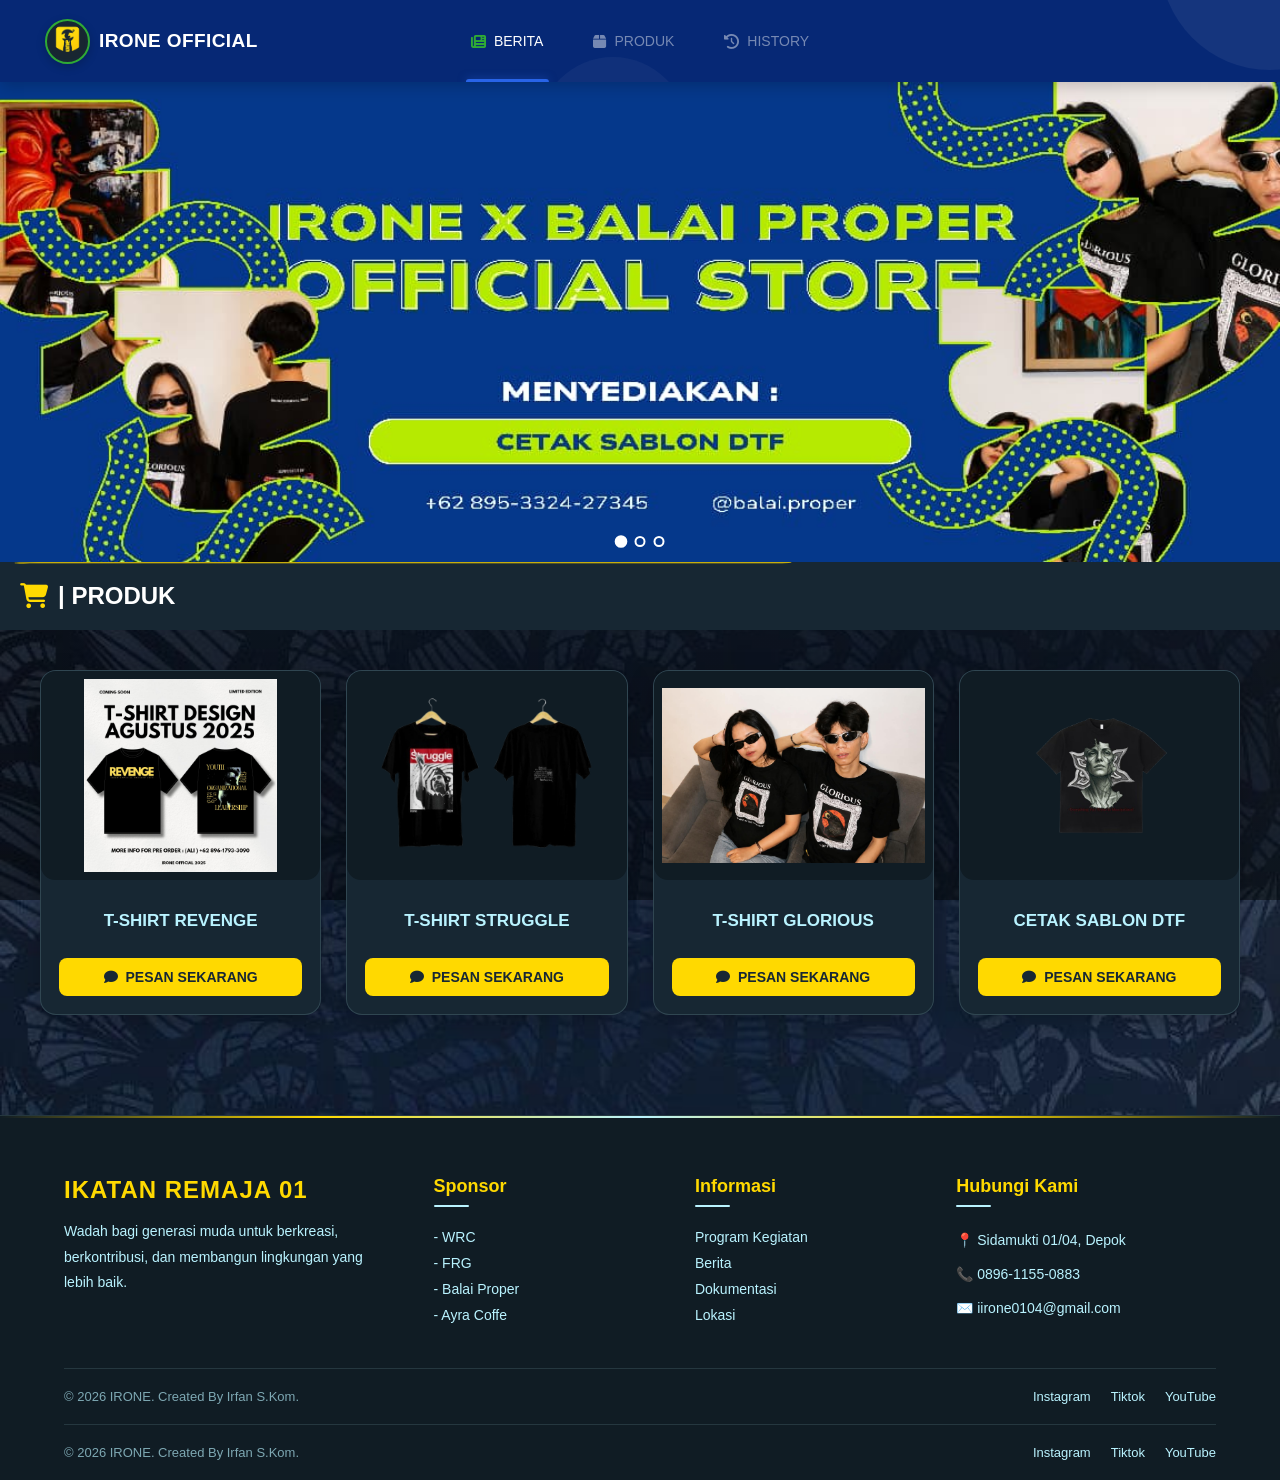
==== commit 6c1765c5: "Update produk.html" ====
--- a/produk.html
+++ b/produk.html
@@ -240,7 +240,7 @@
         <div class="download-card">
 
             <div class="download-image">
-                <img src="img/500.pNg" alt="Dokumentasi 1">
+                <img src="img/500.png" alt="Dokumentasi 1">
             </div>
 
             <div class="download-info">
@@ -583,4 +583,4 @@
     });
 
 </script>
-</html>+</html>
